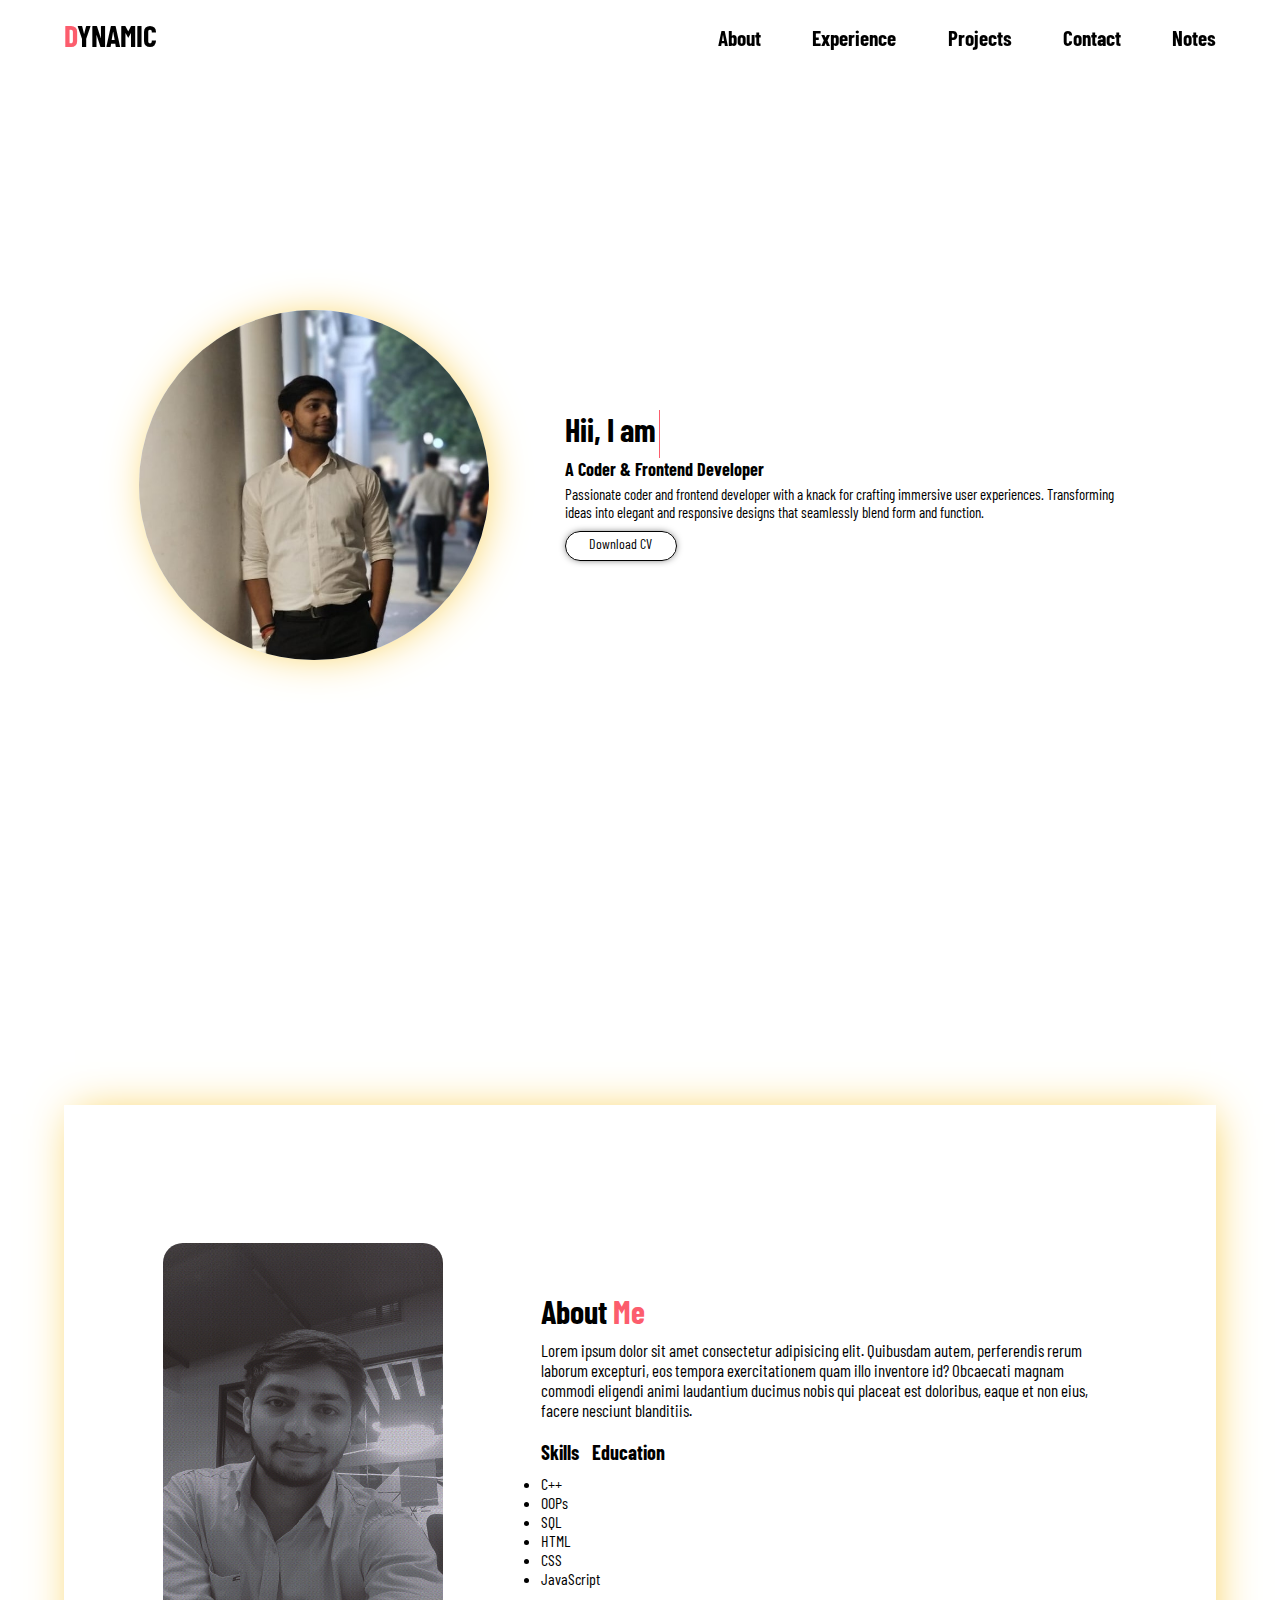
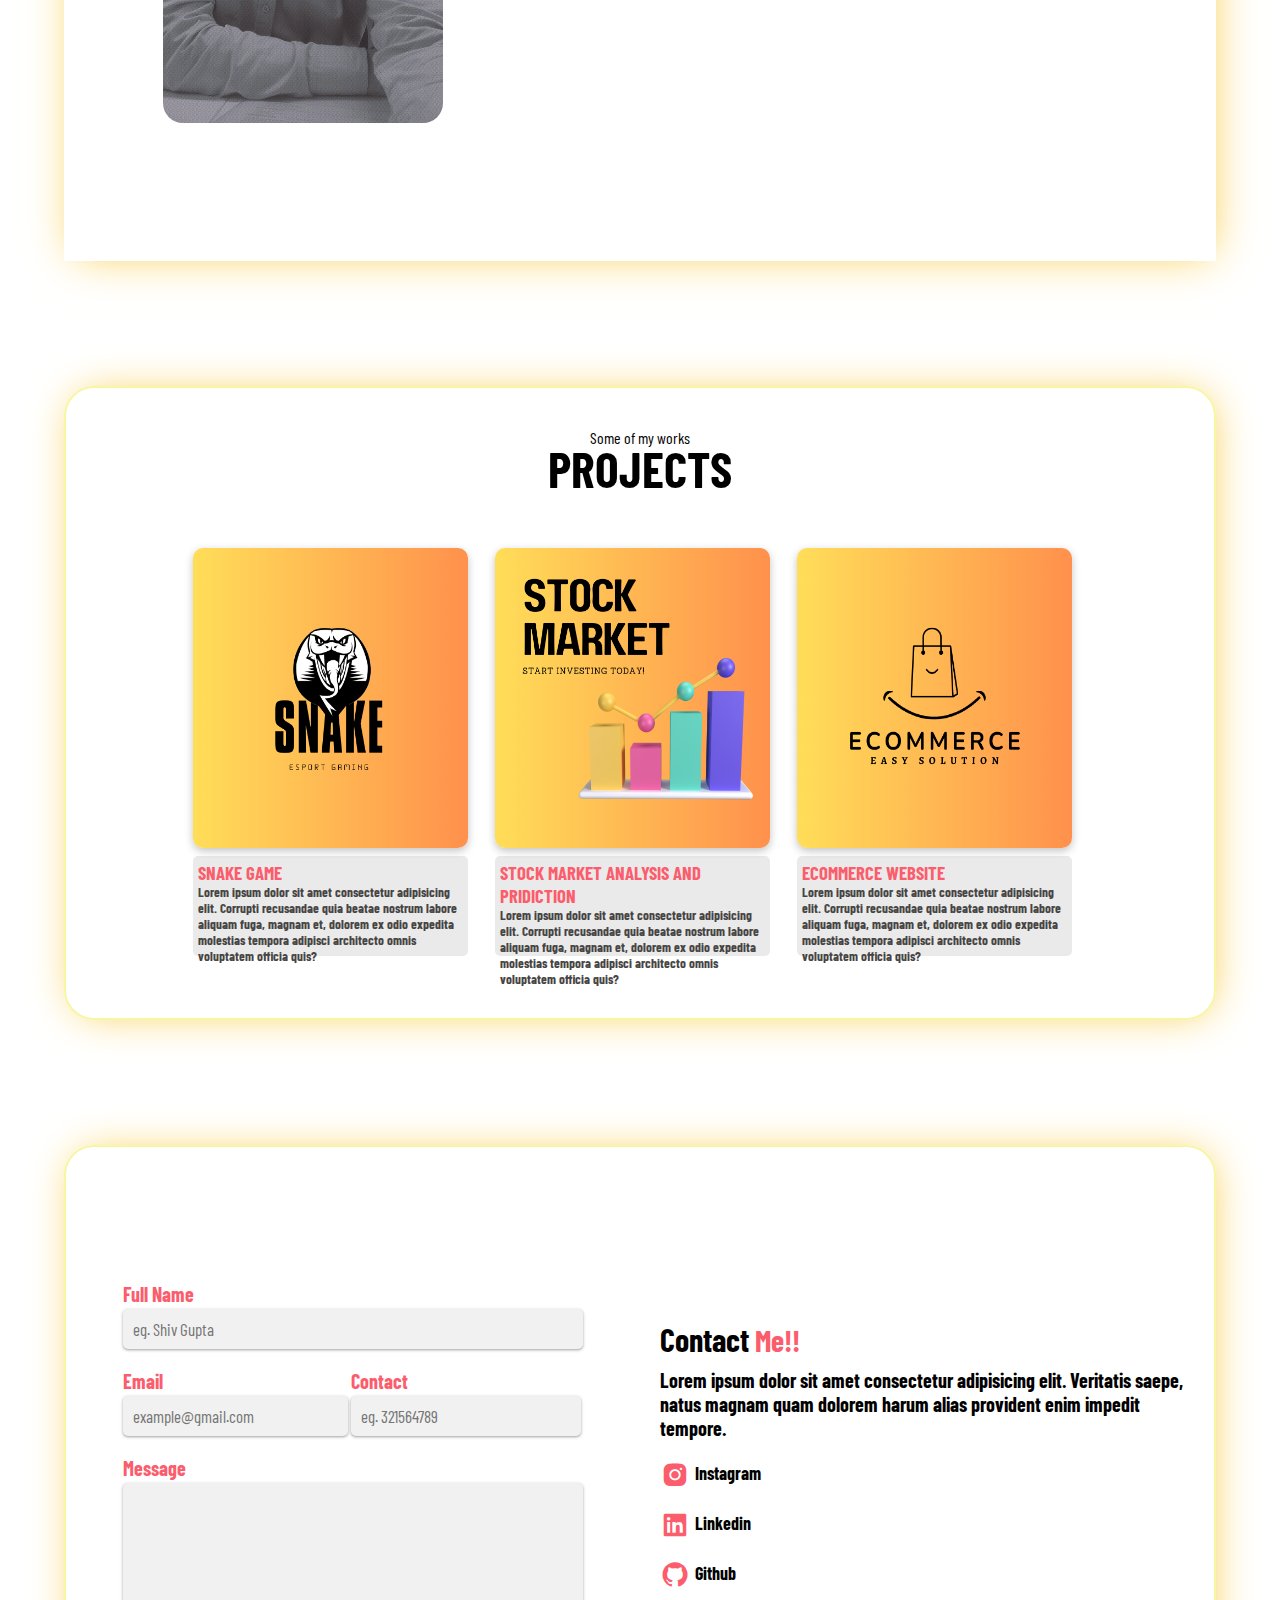
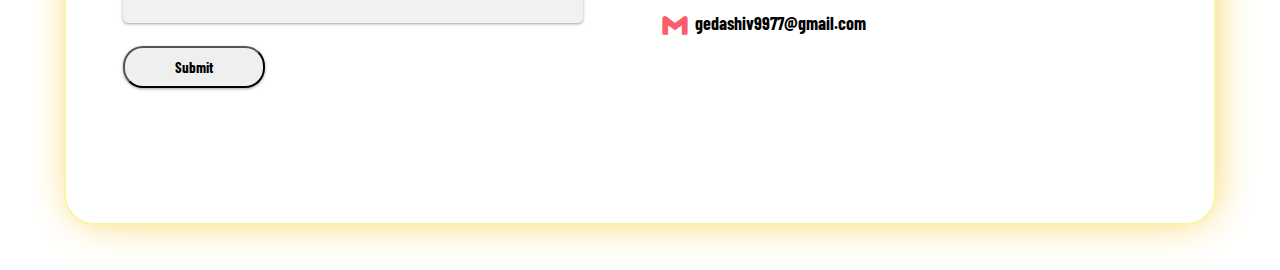
==== index.html @ 71f91b1f "all files uploaded" ====
<!DOCTYPE html>
<html lang="en">
<head>
    <meta charset="UTF-8">
    <meta name="viewport" content="width=device-width, initial-scale=1.0">
    <title>Shiv Gupta</title>
    <link rel="stylesheet" href="style.css">
    <link rel="stylesheet" href="utils.css">
    <link rel="preconnect" href="https://fonts.googleapis.com">
    <link rel="preconnect" href="https://fonts.gstatic.com" crossorigin>
    <link href="https://fonts.googleapis.com/css2?family=Barlow+Condensed&family=Rubik&display=swap" rel="stylesheet">
    <link href='https://unpkg.com/boxicons@2.1.4/css/boxicons.min.css' rel='stylesheet'>
</head>
<body>
    <header>
        <div id="header-container" class="flex-space-between">
            <div id="left">
                <p><span class="red">D</span>YNAMIC</p>
            </div>
            <div id="right">
                <ul class="flex-both-center list-style-none" id="header-ul">
                    <li><a href="#about-container">About</a></li>
                    <li><a href="experience.html">Experience</a></li>
                    <li><a href="#project-container">Projects</a></li>
                    <li><a href="#contact-container">Contact</a></li>
                    <li><a href="notes.html" target="_blank">Notes</a></li>
                </ul>
                <i class='bx bx-list-ul'></i>
            </div>
        </div>
    </header>
    <main>
        <div id="front-container" class="flex-space-evenly">
            <div id="profile-pic" class="fade-border">
                <img src="img/profile-pic.jpg" alt="profile-pic">
            </div>
            <div id="profile-content">
                <h1>Hii, I am <span class="red">Shiv Gupta</span></h1>
                <h4>A Coder & Frontend Developer</h4>
                <p>Passionate coder and frontend developer with a knack for crafting immersive user experiences. Transforming ideas into elegant and responsive designs that seamlessly blend form and function.</p>
                <a href="img/profile-pic.jpg" download="Resume-shivGupta">Download CV</a>
            </div>
        </div>
        <div id="about-container" class="flex-both-center">
            <div id="about-container2" class="fade-border flex-space-evenly">
                <div id="about-pic">
                    <img src="img/about-pic.jpg" alt="profile-pic">
                </div>
                <div id="about-about">
                    <h1>About <span class="red">Me</span></h1>
                    <p>Lorem ipsum dolor sit amet consectetur adipisicing elit. Quibusdam autem, perferendis rerum laborum excepturi, eos tempora exercitationem quam illo inventore id? Obcaecati magnam commodi eligendi animi laudantium ducimus nobis qui placeat est doloribus, eaque et non eius, facere nesciunt blanditiis.</p>
                    <h4 id="skills-btn">Skills</h4>
                    <h4 id="edu-btn">Education </h4>
                    <div id="skills">
                        <li>C++</li>
                        <li>OOPs</li>
                        <li>SQL</li>
                        <li>HTML</li>
                        <li>CSS</li>
                        <li>JavaScript</li>
                    </div>
                    <div id="edu">
                        <li>12th <br> Kendriya Vidyalaya I.T.B.P. Karera <br> percentage: 80.8</li>
                    </div>
                </div>
            </div>
        </div>
        <div id="project-container" class="flex-both-center">
            <div id="project-container2" class="fade-border">
                <p>Some of my works</p>
                <h1>PROJECTS</h1>
                <div id="project-list" class="flex-space-evenly">
                    <div id = "project1" class="project">
                        <div class="project-hover-content flex-both-center">
                            <h5>Lorem ipsum dolor sit amet consectetur adipisicing elit. Ullam molestiae culpa hic ipsum voluptatum sit minus distinctio quod in dolor.</h5>
                            <a class="text-deco-none" href="https://github.com/26-Shiv-Gupta/Snake-Game" target="_blank">Git Hub</a>
                        </div>
                        <input type="button" value="know more" class="project-know-more">
                        <img src="img/PROJECT SNAKE GAME.png" alt="image">
                        <div class="project-about">
                            <h3 class="red">SNAKE GAME</h3>
                            <h5>Lorem ipsum dolor sit amet consectetur adipisicing elit. Corrupti recusandae quia beatae nostrum labore aliquam fuga, magnam et, dolorem ex odio expedita molestias tempora adipisci architecto omnis voluptatem officia quis?</h5>
                        </div>
                    </div>
                    <div id = "project2" class="project">
                        <div class="project-hover-content flex-both-center">
                            <h5>Lorem ipsum dolor sit amet consectetur adipisicing elit. Ullam molestiae culpa hic ipsum voluptatum sit minus distinctio quod in dolor.</h5>
                            <a class="text-deco-none" href="https://github.com/26-Shiv-Gupta/Stock_Market_analysis_and_prediction" target="_blank">Git Hub</a>
                        </div>
                        <input type="button" value="know more" class="project-know-more">
                        <img src="img/PROJECT STOCK MARKET.png" alt="image">
                        <div class="project-about">
                            <h3 class="red">STOCK MARKET ANALYSIS AND PRIDICTION</h3>
                            <h5>Lorem ipsum dolor sit amet consectetur adipisicing elit. Corrupti recusandae quia beatae nostrum labore aliquam fuga, magnam et, dolorem ex odio expedita molestias tempora adipisci architecto omnis voluptatem officia quis?</h5>
                        </div>
                    </div>
                    <div id = "project3" class="project">
                        <div class="project-hover-content flex-both-center">
                            <h5>Lorem ipsum dolor sit amet consectetur adipisicing elit. Ullam molestiae culpa hic ipsum voluptatum sit minus distinctio quod in dolor.</h5>
                            <a class="text-deco-none" href="https://github.com/26-Shiv-Gupta/Ecommerce-Website" target="_blank">Git Hub</a>
                        </div>
                        <input type="button" value="know more" class="project-know-more">
                        <img src="img/PROJECT ECOMMERCE WEBSITE.png" alt="image">
                        <div class="project-about">
                            <h3 class="red">ECOMMERCE WEBSITE</h3>
                            <h5>Lorem ipsum dolor sit amet consectetur adipisicing elit. Corrupti recusandae quia beatae nostrum labore aliquam fuga, magnam et, dolorem ex odio expedita molestias tempora adipisci architecto omnis voluptatem officia quis?</h5>
                        </div>
                    </div>
                </div>
            </div>
        </div>
        <div id="contact-container" class="flex-both-center">
            <div id="contact-container2" class="fade-border flex-space-around">
                <div id="message-container" class="flex-both-center">
                    <form id="message-container2">
                        <div id="name" class = "message-input">
                            <h4 class="red">Full Name</h4>
                            <input type="text" class="input-style" required placeholder="eg. Shiv Gupta">
                        </div>
                        <div id="email" class = "message-input">
                            <h4 class="red">Email</h4>
                            <input type="email" class="input-style" required placeholder="example@gmail.com">
                        </div>
                        <div id="contact" class = "message-input">
                            <h4 class="red">Contact</h4>
                            <input type="tel" class="input-style" pattern="[0-9]{10}" required placeholder="eg. 321564789">
                        </div>
                        <div id="message" class = "message-input">
                            <h4 class="red">Message</h4>
                            <textarea name="text" class="input-style" cols="30" rows="10"></textarea>
                        </div>
                        <div id="submit-btn">
                            <button type="submit">Submit</button>
                        </div>
                    </form>
                </div>
                <div id="contact-data">
                    <h1>Contact <span class="red">Me!!</span></h1>
                    <h4>Lorem ipsum dolor sit amet consectetur adipisicing elit. Veritatis saepe, natus magnam quam dolorem harum alias provident enim impedit tempore.</h4>
                    <a href="#" class="text-deco-none"><i class='bx bxl-instagram-alt'></i><span>Instagram</span></a><br>
                    <a href="#" class="text-deco-none"><i class='bx bxl-linkedin-square' ></i><span>Linkedin</span><br></a>
                    <a href="#" class="text-deco-none"><i class='bx bxl-github' ></i><span>Github</span></a><br>
                    <a href="#" class="text-deco-none"><i class='bx bxl-gmail' ></i> <span>gedashiv9977@gmail.com</span></a>
                </div>
            </div>
        </div>
    </main>
    <script src="script.js"></script>
</body>
</html>
---- style.css ----
*{
    padding: 0;
    margin: 0;
    box-sizing: border-box;
    font-family: 'Barlow Condensed', sans-serif;
}

/* ---- INDEX.HTML ---- */
#header-container{
    width: 100vw;
    height: 70px;
    padding: 0 5vw;
    position: fixed;
    z-index: 99999;
    background-color: rgba(255, 255, 255, 0.9);
}
#header-container #left{
    font-size: 30px;
    font-weight: bolder;
}
#header-container #right{
    position: relative;
}
#header-container #right ul li{
    margin-left: 4vw;
    height: 30px;
    padding-top: 5px;
    position: relative;
}
#header-container #right i{
    display: none;
}
#header-container #right ul li a{
    width: 100px;
    font-size: 21px;
    font-weight: bold;
}
#header-container #right ul li a::after
{
    content: "";
    position: absolute;
    background-color: #FC5D6D;
    height: 3px;
    width: 0;
    bottom: -2px;
    left: -2px;
    transition: 0.3s ease-in;
}
#header-container #right ul li a:hover::after{
    width: 110%;
}
#header-container #right ul li .active{
    color: #FC5D6D
}
#front-container{
    height: 100vh;
    width: 100vw;
    padding: 70px 5vw 0 5vw;
}
#front-container #profile-content{
    text-wrap: wrap;
    width: 50%;
}
#front-container #profile-content h1{
    position: relative;
    width: 220px;
}
#front-container #profile-content h1::after{
    content: "";
    position: absolute;
    height: 100%;
    width: 70%;
    left: 43%;
    background-color: rgb(255, 255, 255);
    animation: typing 2s steps(10) 0.5s infinite alternate none;
    border-left: 1px solid #FC5D6D;
}
@keyframes typing {
    100%{
        left: 100%;
        width: 0%;
    }
}
#front-container #profile-content h4{
    font-size: 18px;
    margin-bottom: 5px;
}
#front-container #profile-content p{
    font-size: 15px;
    margin-bottom: 10px;
}
#front-container #profile-content a{
    width: 112px;
    height: 30px;
    border-radius: 20px;
    border: 1px solid;
    font-size: 14px;
    cursor: pointer;
    box-shadow: 0px 0px 8px -3px black;
    display: inline-block;
    color: black;
    text-align: center;
    padding-top: 3px;
    text-decoration: none;
}
#front-container #profile-content a:hover{
    background-color: #8fe1e1;
    font-weight: bold;
}
#front-container #profile-pic{
    height: 350px;
    width: 350px;
    background-color: aliceblue;
    border-radius: 200px;
    overflow: hidden;
}
#front-container #profile-pic img{
    width: 131%;
    height: 173%;
}
@media (max-width: 850px) {
    #front-container{
        flex-direction: column;
        padding: 0 0;
    }   
}
@media (max-width: 600px){
    #header-container #right ul{
        position: absolute;
        display: block;
        padding-top: 30px;
        flex-direction: column;
        top: -20px;
        left: 55px;
        background-color: #FC5D6D;
        height: 100vh;
        width: 0;
    }
    #header-container #right ul li{
        margin-left: 0;
        width: 100%;
        padding-left: 10px;
        padding-bottom: 30px;
        /* opacity: 0; */
        display: none;
    }
    #header-container #right i{
        display: block;
        font-size: 30px;
    }
    #header-container #right ul li a::after{
        display: none;
    }
    #front-container #profile-pic{
        height: 300px;
        width: 300px;
    }
    #front-container #profile-content {
        width: 70%;
    }
}

/*** about ***/
#about-container{
    padding: 85px 5vw 5vh 5vw;
    margin-top: 120px;
}
#about-container #about-container2{
    min-width: 90vw;
    min-height: 84vh;
}
#about-container2 #about-pic{
    width: 280px;
    height: 480px;
}
#about-container2 img{
    height: 100%;
    width: 100%;
    border-radius: 20px;
}
#about-container2 #about-about{
    max-width: 50%;
    position: relative;
}
#about-about p{
    margin-bottom: 20px;
    font-size: 17px;
}
#about-about h4{
    display: inline-block;
    font-size: 20px;
    margin: 0 10px 10px 0;
    cursor: pointer;
    position: relative;
}
#about-about #skills{
    width: 250px;
    height: 200px;
}
#about-about #edu{
    width: 250px;
    height: 200px;
    position: absolute;
    background-color: white;
    bottom: 0;
    opacity: 0;
}
/* #skills-btn::after, #edu-btn::after{
    content: "";
    position: absolute;
    bottom: -2px;
    left: 0;
    width: 100%;
    height: 3px;
    background-color: #FC5D6D;
}
#edu-btn::after{
    width: 0;
} */
@media (max-width: 1025px){
    #about-container #about-container2{
        flex-direction: column;
    }
    #about-container2 #about-pic{
        margin: 40px 0;
    }
    #about-container2 #about-about{
        max-width: 70vw;
    }
    #about-about h1{
        text-align: center;
    }
}
















#project-container{
    padding:80px 5vw 5vh 5vw;
    width: 100vw;
}
#project-container #project-container2{
    width: 90vw;
    padding-top: 50px;
    border: 2px solid rgb(246, 246, 163);
    border-radius: 30px;
}
#project-container2 p{
    text-align: center;
    line-height: 0;
}
#project-container2 h1{
    text-align: center;
    font-size: 50px;
    margin-bottom: 40px;
}
#project-container2 #project-list{
    width: 70%;
    margin: auto;
    flex-wrap: wrap;
}
#project-list .project{
    height: 400px;
    margin: 0 15px 70px 0;
    width: 30%;
    min-width: 270px;
    position: relative;
    cursor: pointer;
}
.project input{
    position: absolute;
    bottom: 27%;
    right: 2%;
    display: none;
}
#project-list .project img{
    width: 100%;
    height: 75%;
    border-radius: 10px;
    margin-bottom: 5px;
    box-shadow: rgba(0, 0, 0, 0.24) 0px 3px 8px;
}
.project .project-about{
    width: 100%;
    height: 25%;
    background-color: rgb(234, 234, 234);
    border-radius: 5px;
    padding: 5px;
}
.project .project-about h5{
    color: rgb(71, 68, 68);
}
@media (max-width: 1360px){
    #project-container2 #project-list{
        width: 80%;
    }
}
@media (max-width: 1200px){
    #project-container2 #project-list{
        width: 90%;
    }
}
.project .project-hover-content{
    height: 10%;
    width: 100%;
    background-color: rgba(255, 255, 255, 0.9);
    border-radius: 10px 10px 50% 50%;
    position: absolute;
    flex-direction: column;
    padding: 10%;
    text-align: center;
    opacity: 0;
    transition: all 0.4s;
}
.project .project-hover-content h5{
    margin-bottom: 10px;
}
.project-hover-content a{
    opacity: 0;
    border: 3px solid rgb(98, 98, 98);
    padding: 5px 15px;
    border-radius: 5px;
    transition: opacity 0.5s;
    font-weight: bold;
}
.project-hover-content a:hover{
    border: 3px solid black;
}
.project:hover .project-hover-content{
    height: 75%;
    opacity: 1;
    border-radius: 10px;
}
.project:hover .project-hover-content a{
    opacity: 1;
}
#contact-container{
    padding:80px 5vw 5vh 5vw;
    width: 100vw;
}
#contact-container #contact-container2{
    width: 90vw;
    /* height: 100vh; */
    padding: 15vh 0;
    border: 2px solid rgb(246, 246, 163);
    border-radius: 30px;
}
#contact-container2 #message-container{
    /* background-color: #79e775; */
    width: 50%;
}
#contact-container2 #message-container2{
    width: 80%;
    /* background-color: yellow; */
}
#message-container .message-input .input-style{
    width: 100%;
    height: 40px;
    margin-bottom: 20px;
    padding-left: 10px;
    font-size: 17px;
    outline: none;
    border: none;
    border-radius: 5px;
    background-color: rgb(241, 241, 241);
    box-shadow: rgba(60, 64, 67, 0.3) 0px 1px 2px 0px, rgba(60, 64, 67, 0.15) 0px 1px 3px 1px;
}
#message-container textarea{
    padding-bottom: 140px;
    overflow: hidden;
    resize: none;
}
.message-input h4{
    margin-bottom: 3px;
    font-size: 20px;
}
#message-container #email{
    width: 49%;
    display: inline-block;
}
#message-container #contact{
    width: 50%;
    display: inline-block;
}
#message-container button{
    padding: 10px 50px;
    border-radius: 20px;
    font-weight: bold;
    font-size: 15px;
    color: black;
    cursor: pointer;
    box-shadow: rgba(60, 64, 67, 0.3) 0px 1px 2px 0px, rgba(60, 64, 67, 0.15) 0px 1px 3px 1px;
}
#message-container button:hover{
    background-color: #8fe1e1;
}
#contact-container2 #contact-data{
    /* background-color: #8fe1e1; */
    width: 50%;
    position: relative;
    padding: 20px;
}
#contact-data h4, h1{
    padding-bottom: 10px;
}
#contact-data i{
    margin: 10px 0;
    font-size: 30px;
    color: #FC5D6D;
}
#contact-data span{
    font-size: 18px;
    padding-bottom: 2px;
    position: absolute;
    margin: 12px 0 0 5px;
    font-weight: bold;
}
#contact-data h1 span{
    margin: 0;
    position:static;
    font-size: 30px;
}
#contact-data h4{
    font-size: 20px;
}
@media(max-width: 800px){
    #message-container #email{
        width: 100%;
    }
    #message-container #contact{
        width: 100%;
    }
    #contact-data h1, h4{
        margin-bottom: 20px;
    }
}
@media(max-width: 600px){
    #contact-container #contact-container2{
        width: 90vw;
        /* height: 100vh; */
        padding: 5vh 0;
    }
    #contact-container #contact-container2{
        flex-direction: column;
    }
    #contact-container2 #message-container{
        width: 80vw;
        margin-bottom: 20px;
    }
    #contact-container2 #contact-data{
        width: 80vw;
    }
}

/*** notes ***/
#notes-container{
    padding: 5vh 5vw;
    flex-direction: column;
}
#notes-container #notes-container2{
    width: 90vw;
    flex-wrap: wrap;
    min-height: 90vh;
    flex-direction: column;
}
#notes-container2 h1{
    width: 100%;
    font-size: 40px;
    text-align: center;
    padding: 35px 0;
}
#notes-container2 .notes{
    height: 60px;
    width: 100%;
    width: 400px;
    margin: 5px 10px;
    background-color: rgb(228, 228, 228);
    border-radius: 10px;
}
.notes h3{
    padding: 10px 0 0 10px;
    color: rgb(53, 53, 53);
}
.notes h5{
    padding-left: 10px;
    color: rgb(110, 109, 109);
}
#notes-container3{
    max-width: 400px;
    flex-direction: column;
}
@media (max-width: 500px) {
    #notes-container2 .notes{
        width: 80vw;
    }
}
@media (min-width: 501px){
    #notes-container3 .notes:hover{
        width: 406px;
        height: 65px;
        margin: 2.5px 0;
    }
}
.pdf{
    height: 100vh;
    width: 100vw;
    background-color: rgba(255, 255, 255, 0.5);
    position:fixed;
    left: 0;
    top: 0;
    display: flex;
    justify-content: center;
    padding: 40px 0;
}
.pdf iframe{
    width: 90vw;
}
---- utils.css ----
.flex-both-center{
    display: flex;
    align-items: center;
    justify-content: center;
}

.flex-space-evenly{
    display: flex;
    align-items: center;
    justify-content: space-evenly;
}
 
.flex-space-between{
    display: flex;
    align-items: center;
    justify-content: space-between;
}
.flex-space-around{
    display: flex;
    align-items: center;
    justify-content: space-around;
}
.align-center{
    display: flex;
    align-items: center;
}
.list-style-none li{
    list-style: none;
}
.list-style-none li a{
    text-decoration: none;
    color: black;
}
.red{
    color: #FC5D6D;
}
.yellow{
    color: #F8CB46;
}
.fade-border{
    box-shadow: 3px 1px 43px -8px #F8CB46;
}
.text-deco-none{
    text-decoration: none;
    color:black;
}
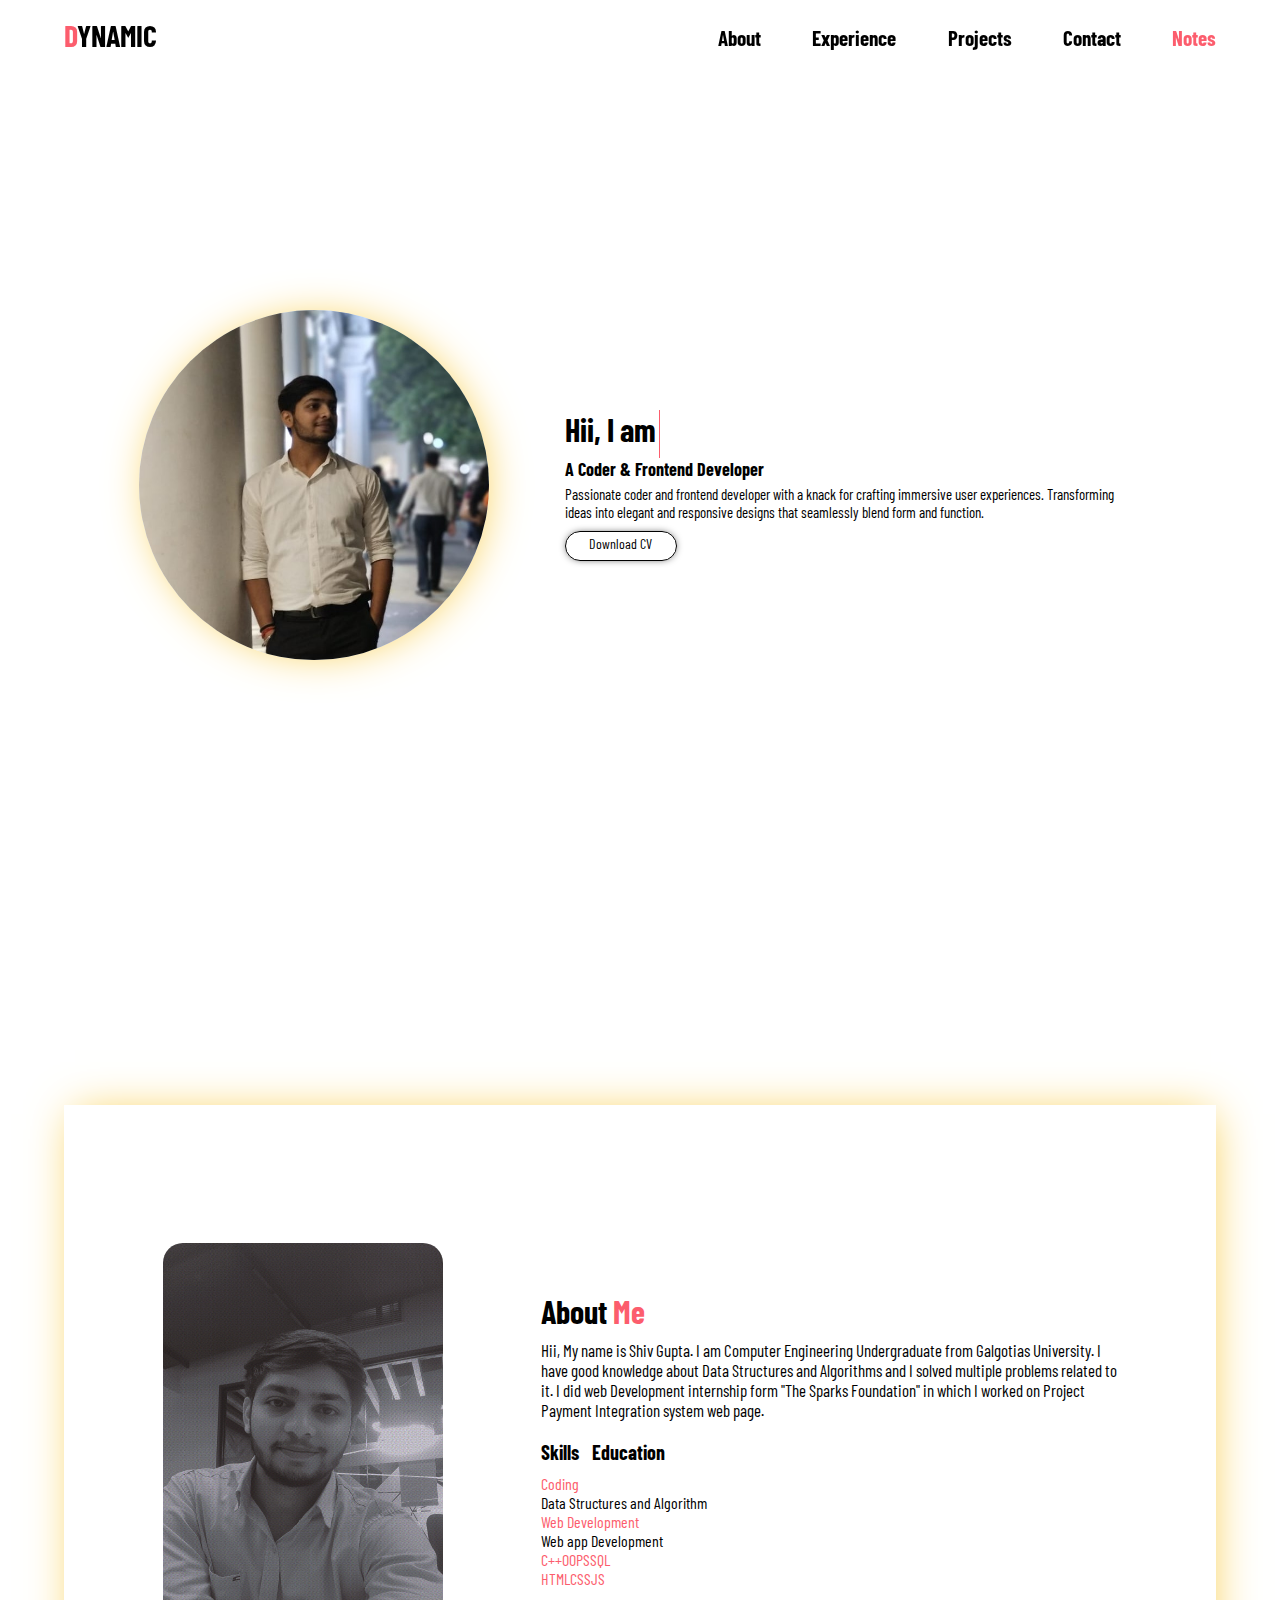
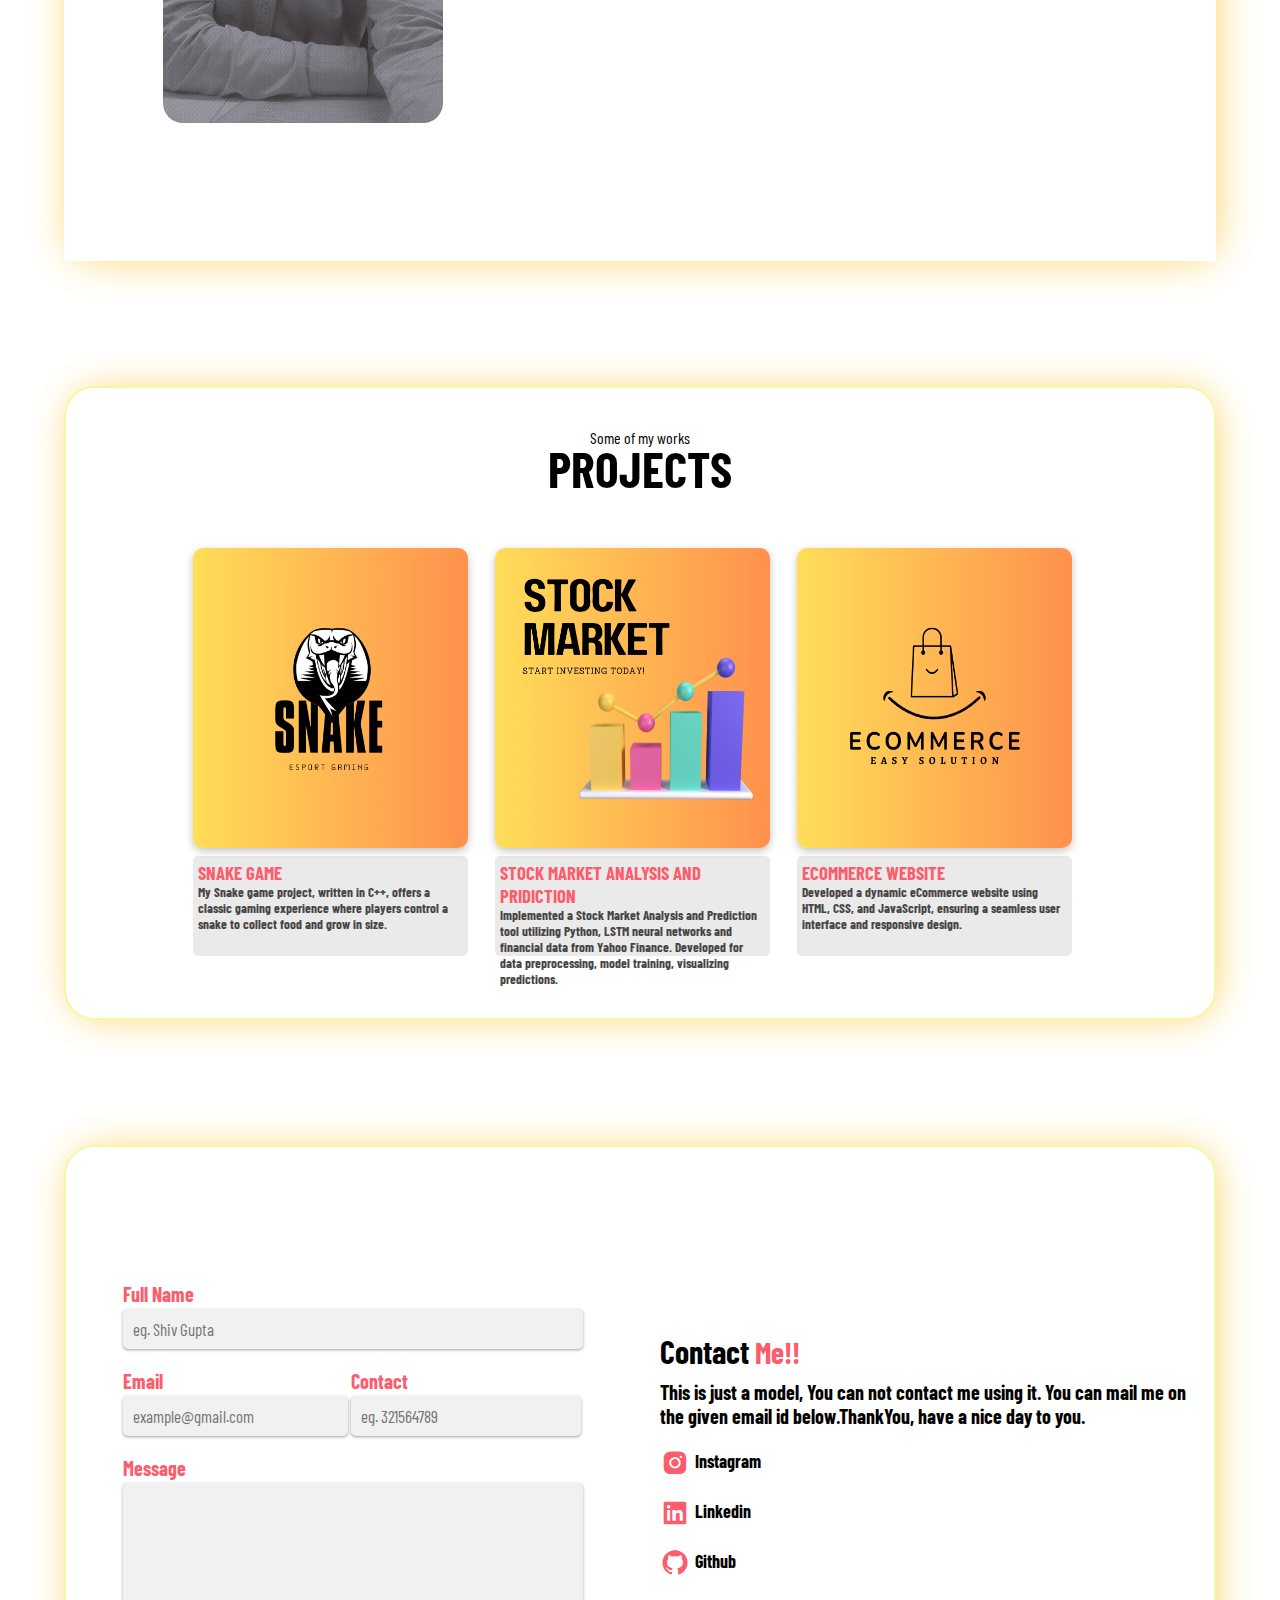
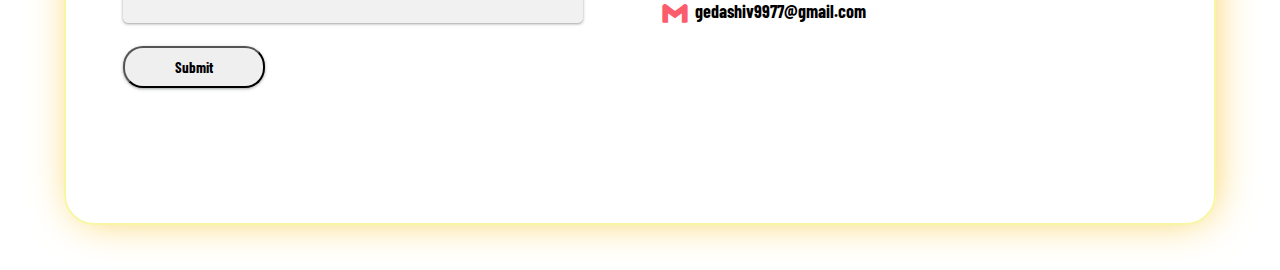
==== commit 32064def: "Update index.html" ====
--- a/index.html
+++ b/index.html
@@ -15,15 +15,15 @@
     <header>
         <div id="header-container" class="flex-space-between">
             <div id="left">
-                <p><span class="red">D</span>YNAMIC</p>
+                <a href="#front-container" class="text-deco-none"><p><span class="red">D</span>YNAMIC</p></a>
             </div>
             <div id="right">
                 <ul class="flex-both-center list-style-none" id="header-ul">
                     <li><a href="#about-container">About</a></li>
-                    <li><a href="experience.html">Experience</a></li>
+                    <li><a href="javascript:void(0);"><span class="grey">Experience</span></a></li>
                     <li><a href="#project-container">Projects</a></li>
                     <li><a href="#contact-container">Contact</a></li>
-                    <li><a href="notes.html" target="_blank">Notes</a></li>
+                    <li><a href="notes.html" target="_blank"><span class="red black">Notes</span></a></li>
                 </ul>
                 <i class='bx bx-list-ul'></i>
             </div>
@@ -38,7 +38,7 @@
                 <h1>Hii, I am <span class="red">Shiv Gupta</span></h1>
                 <h4>A Coder & Frontend Developer</h4>
                 <p>Passionate coder and frontend developer with a knack for crafting immersive user experiences. Transforming ideas into elegant and responsive designs that seamlessly blend form and function.</p>
-                <a href="img/profile-pic.jpg" download="Resume-shivGupta">Download CV</a>
+                <a href="img/Resume.pdf" download="Resume-shivGupta">Download CV</a>
             </div>
         </div>
         <div id="about-container" class="flex-both-center">
@@ -48,19 +48,19 @@
                 </div>
                 <div id="about-about">
                     <h1>About <span class="red">Me</span></h1>
-                    <p>Lorem ipsum dolor sit amet consectetur adipisicing elit. Quibusdam autem, perferendis rerum laborum excepturi, eos tempora exercitationem quam illo inventore id? Obcaecati magnam commodi eligendi animi laudantium ducimus nobis qui placeat est doloribus, eaque et non eius, facere nesciunt blanditiis.</p>
+                    <p>Hii, My name is Shiv Gupta. I am Computer Engineering Undergraduate from Galgotias University. I have good knowledge about Data Structures and Algorithms and I solved multiple problems related to it. I did web Development internship form "The Sparks Foundation" in which I worked on Project Payment Integration system web page.</p>
                     <h4 id="skills-btn">Skills</h4>
                     <h4 id="edu-btn">Education </h4>
-                    <div id="skills">
-                        <li>C++</li>
-                        <li>OOPs</li>
-                        <li>SQL</li>
-                        <li>HTML</li>
-                        <li>CSS</li>
-                        <li>JavaScript</li>
+                    <div id="skills" class="list-style-none">
+                        <li><span class="red">Coding</span><br>Data Structures and Algorithm</li>
+                        <li><span class="red">Web Development</span><br>Web app Development</li>
+                        <li><span class="red">C++</span><span class="red">OOPS</span><span class="red">SQL</span></li>
+                        <li><span class="red">HTML</span><span class="red">CSS</span><span class="red">JS</span></li>
                     </div>
-                    <div id="edu">
-                        <li>12th <br> Kendriya Vidyalaya I.T.B.P. Karera <br> percentage: 80.8</li>
+                    <div id="edu" class="list-style-none">
+                        <li><span class="red">2018 - 10<sup>th</sup></span><br> Kendriya Vidyalaya I.T.B.P. Karera <br> percentage: 64.8</li>
+                        <li><span class="red">2020 - 12<sup>th</sup></span><br> Kendriya Vidyalaya I.T.B.P. Karera <br> percentage: 80.8</li>
+                        <li><span class="red">2020-2024 - B.Tech</span><br> Galgotias University, Greater Noisa<br> CGPA: 7.9</li>
                     </div>
                 </div>
             </div>
@@ -72,38 +72,39 @@
                 <div id="project-list" class="flex-space-evenly">
                     <div id = "project1" class="project">
                         <div class="project-hover-content flex-both-center">
-                            <h5>Lorem ipsum dolor sit amet consectetur adipisicing elit. Ullam molestiae culpa hic ipsum voluptatum sit minus distinctio quod in dolor.</h5>
+                            <h5>Technology used : C++ <br>December 2023</h5>
                             <a class="text-deco-none" href="https://github.com/26-Shiv-Gupta/Snake-Game" target="_blank">Git Hub</a>
                         </div>
                         <input type="button" value="know more" class="project-know-more">
                         <img src="img/PROJECT SNAKE GAME.png" alt="image">
                         <div class="project-about">
                             <h3 class="red">SNAKE GAME</h3>
-                            <h5>Lorem ipsum dolor sit amet consectetur adipisicing elit. Corrupti recusandae quia beatae nostrum labore aliquam fuga, magnam et, dolorem ex odio expedita molestias tempora adipisci architecto omnis voluptatem officia quis?</h5>
+                            <h5>My Snake game project, written in C++, offers a classic gaming experience where players control a snake to collect food and grow in size.</h5>
                         </div>
                     </div>
                     <div id = "project2" class="project">
                         <div class="project-hover-content flex-both-center">
-                            <h5>Lorem ipsum dolor sit amet consectetur adipisicing elit. Ullam molestiae culpa hic ipsum voluptatum sit minus distinctio quod in dolor.</h5>
+                            <h5>Technology used : Python & LSTM <br>April 2023 - June 2023</h5>
                             <a class="text-deco-none" href="https://github.com/26-Shiv-Gupta/Stock_Market_analysis_and_prediction" target="_blank">Git Hub</a>
                         </div>
                         <input type="button" value="know more" class="project-know-more">
                         <img src="img/PROJECT STOCK MARKET.png" alt="image">
                         <div class="project-about">
                             <h3 class="red">STOCK MARKET ANALYSIS AND PRIDICTION</h3>
-                            <h5>Lorem ipsum dolor sit amet consectetur adipisicing elit. Corrupti recusandae quia beatae nostrum labore aliquam fuga, magnam et, dolorem ex odio expedita molestias tempora adipisci architecto omnis voluptatem officia quis?</h5>
+                            <h5>Implemented a Stock Market Analysis and Prediction tool utilizing Python, LSTM neural networks and financial data from Yahoo Finance. Developed for data preprocessing, model training, visualizing predictions.</h5>
                         </div>
                     </div>
                     <div id = "project3" class="project">
                         <div class="project-hover-content flex-both-center">
-                            <h5>Lorem ipsum dolor sit amet consectetur adipisicing elit. Ullam molestiae culpa hic ipsum voluptatum sit minus distinctio quod in dolor.</h5>
+                            <h5>Technology used : HTML, CSS, JS <br>Oct 2023 - Nov 2023</h5>
                             <a class="text-deco-none" href="https://github.com/26-Shiv-Gupta/Ecommerce-Website" target="_blank">Git Hub</a>
                         </div>
                         <input type="button" value="know more" class="project-know-more">
                         <img src="img/PROJECT ECOMMERCE WEBSITE.png" alt="image">
                         <div class="project-about">
                             <h3 class="red">ECOMMERCE WEBSITE</h3>
-                            <h5>Lorem ipsum dolor sit amet consectetur adipisicing elit. Corrupti recusandae quia beatae nostrum labore aliquam fuga, magnam et, dolorem ex odio expedita molestias tempora adipisci architecto omnis voluptatem officia quis?</h5>
+                            <h5>Developed a dynamic eCommerce website using HTML, CSS, and JavaScript, ensuring a seamless user interface and responsive design.
+                                </h5>
                         </div>
                     </div>
                 </div>
@@ -136,7 +137,7 @@
                 </div>
                 <div id="contact-data">
                     <h1>Contact <span class="red">Me!!</span></h1>
-                    <h4>Lorem ipsum dolor sit amet consectetur adipisicing elit. Veritatis saepe, natus magnam quam dolorem harum alias provident enim impedit tempore.</h4>
+                    <h4>This is just a model, You can not contact me using it. You can mail me on the given email id below.ThankYou, have a nice day to you.</h4>
                     <a href="#" class="text-deco-none"><i class='bx bxl-instagram-alt'></i><span>Instagram</span></a><br>
                     <a href="#" class="text-deco-none"><i class='bx bxl-linkedin-square' ></i><span>Linkedin</span><br></a>
                     <a href="#" class="text-deco-none"><i class='bx bxl-github' ></i><span>Github</span></a><br>
@@ -147,4 +148,4 @@
     </main>
     <script src="script.js"></script>
 </body>
-</html>+</html>
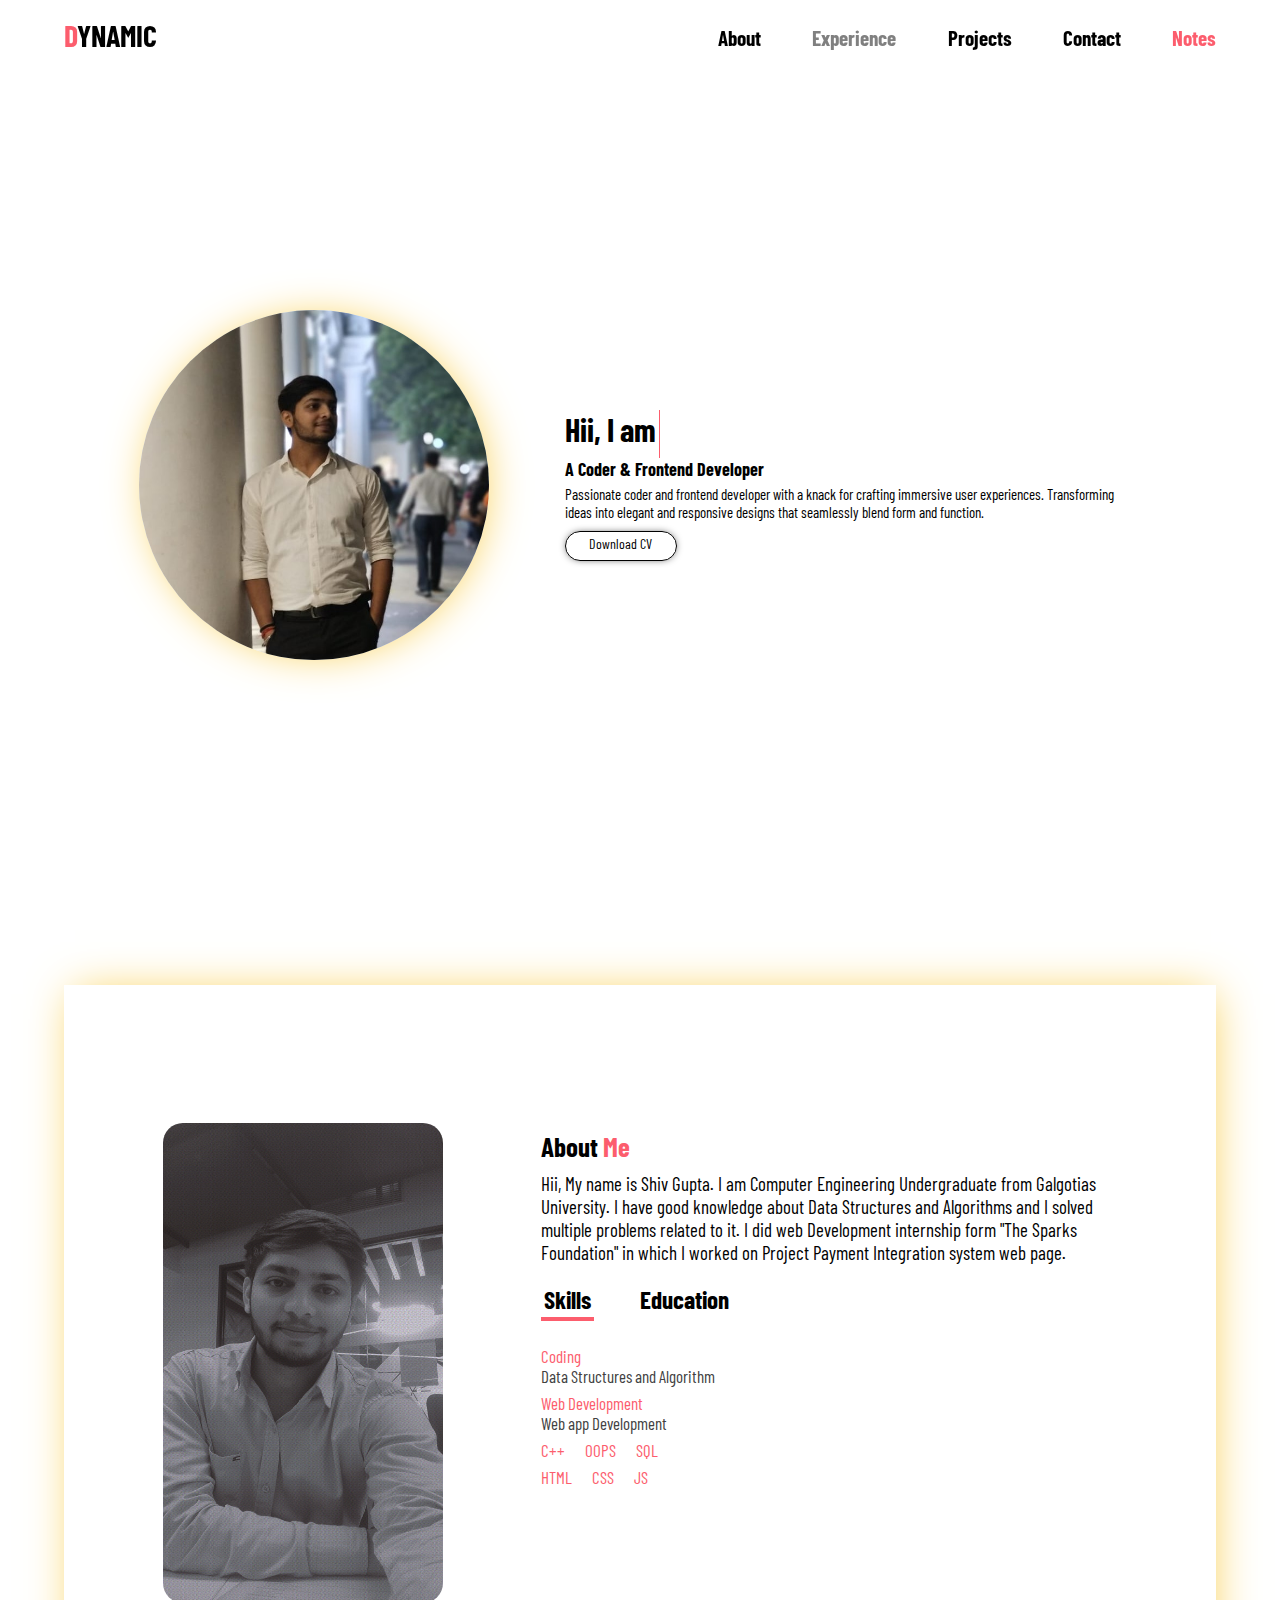
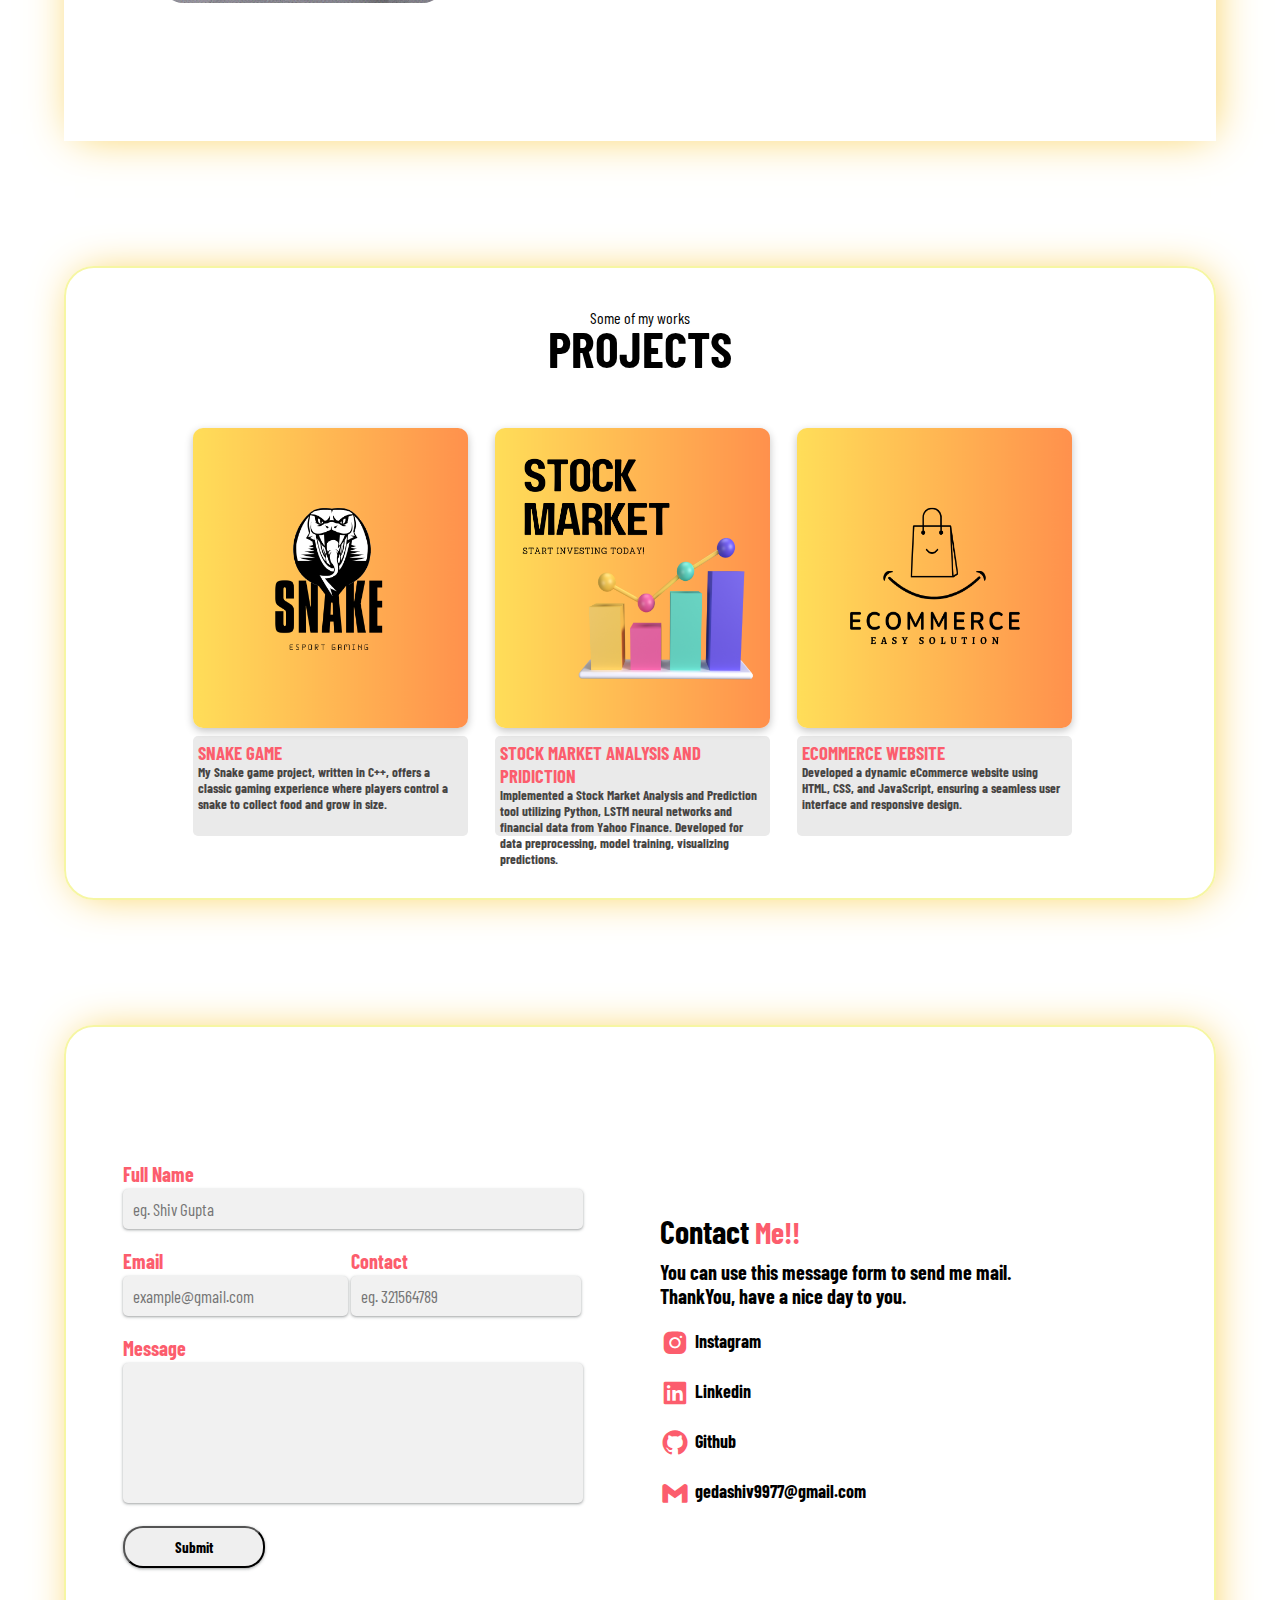
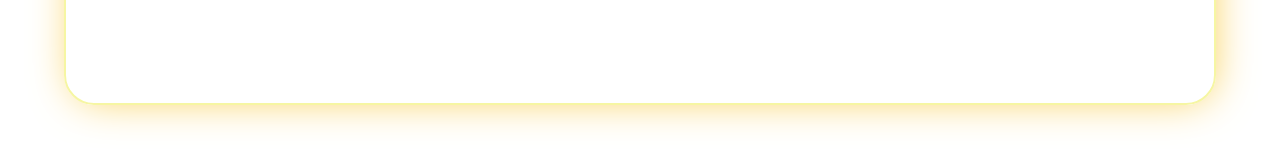
==== commit 97dd90fb: "add contact connection" ====
--- a/index.html
+++ b/index.html
@@ -113,18 +113,19 @@
         <div id="contact-container" class="flex-both-center">
             <div id="contact-container2" class="fade-border flex-space-around">
                 <div id="message-container" class="flex-both-center">
-                    <form id="message-container2">
+                    <form action="https://api.web3forms.com/submit" method="POST" id="message-container2">
+                        <input type="hidden" name="access_key" value="62a45fcd-6b51-4052-8a4f-1a22cfe59fc1">
                         <div id="name" class = "message-input">
                             <h4 class="red">Full Name</h4>
-                            <input type="text" class="input-style" required placeholder="eg. Shiv Gupta">
+                            <input type="text" name="Name" class="input-style" required placeholder="eg. Shiv Gupta">
                         </div>
                         <div id="email" class = "message-input">
                             <h4 class="red">Email</h4>
-                            <input type="email" class="input-style" required placeholder="example@gmail.com">
+                            <input type="email" name="Email" class="input-style" required placeholder="example@gmail.com">
                         </div>
                         <div id="contact" class = "message-input">
                             <h4 class="red">Contact</h4>
-                            <input type="tel" class="input-style" pattern="[0-9]{10}" required placeholder="eg. 321564789">
+                            <input type="tel" name="Contact" class="input-style" pattern="[0-9]{10}" required placeholder="eg. 321564789">
                         </div>
                         <div id="message" class = "message-input">
                             <h4 class="red">Message</h4>
@@ -137,11 +138,11 @@
                 </div>
                 <div id="contact-data">
                     <h1>Contact <span class="red">Me!!</span></h1>
-                    <h4>This is just a model, You can not contact me using it. You can mail me on the given email id below.ThankYou, have a nice day to you.</h4>
-                    <a href="#" class="text-deco-none"><i class='bx bxl-instagram-alt'></i><span>Instagram</span></a><br>
-                    <a href="#" class="text-deco-none"><i class='bx bxl-linkedin-square' ></i><span>Linkedin</span><br></a>
-                    <a href="#" class="text-deco-none"><i class='bx bxl-github' ></i><span>Github</span></a><br>
-                    <a href="#" class="text-deco-none"><i class='bx bxl-gmail' ></i> <span>gedashiv9977@gmail.com</span></a>
+                    <h4>You can use this message form to send me mail. <br>ThankYou, have a nice day to you.</h4>
+                    <a href="javascript:void(0)" class="text-deco-none"><i class='bx bxl-instagram-alt'></i><span>Instagram</span></a><br>
+                    <a href="https://linkedin.com/in/26shivgupta/" class="text-deco-none"><i class='bx bxl-linkedin-square' ></i><span>Linkedin</span><br></a>
+                    <a href="https://github.com/26-Shiv-Gupta" class="text-deco-none"><i class='bx bxl-github' ></i><span>Github</span></a><br>
+                    <a href="javascript:void(0)" class="text-deco-none"><i class='bx bxl-gmail' ></i> <span>gedashiv9977@gmail.com</span></a>
                 </div>
             </div>
         </div>
--- a/style.css
+++ b/style.css
@@ -35,6 +35,7 @@
     font-size: 21px;
     font-weight: bold;
 }
+
 #header-container #right ul li a::after
 {
     content: "";
@@ -52,8 +53,9 @@
 #header-container #right ul li .active{
     color: #FC5D6D
 }
+
 #front-container{
-    height: 100vh;
+    min-height: 100vh;
     width: 100vw;
     padding: 70px 5vw 0 5vw;
 }
@@ -121,8 +123,11 @@
 @media (max-width: 850px) {
     #front-container{
         flex-direction: column;
-        padding: 0 0;
+        padding: 70px 0 0 0;
     }   
+    #front-continer{
+        min-height: 100vh;
+    }
 }
 @media (max-width: 600px){
     #header-container #right ul{
@@ -144,6 +149,9 @@
         /* opacity: 0; */
         display: none;
     }
+    #header-container #right .black{
+        color: black;
+    }
     #header-container #right i{
         display: block;
         font-size: 30px;
@@ -163,7 +171,7 @@
 /*** about ***/
 #about-container{
     padding: 85px 5vw 5vh 5vw;
-    margin-top: 120px;
+    /* margin-top: 120px; */
 }
 #about-container #about-container2{
     min-width: 90vw;
@@ -182,41 +190,46 @@
     max-width: 50%;
     position: relative;
 }
+#about-about h1{
+    font-size: 27px;
+}
 #about-about p{
     margin-bottom: 20px;
-    font-size: 17px;
+    font-size: 19px;
 }
 #about-about h4{
     display: inline-block;
-    font-size: 20px;
-    margin: 0 10px 10px 0;
+    font-size: 25px;
+    margin: 0 40px 25px 0;
+    padding: 0 3px 3px 3px;
     cursor: pointer;
     position: relative;
+    /* border-radius: 7px; */
+}
+#skills-btn{
+    border-bottom: 4px solid #FC5D6D;
 }
 #about-about #skills{
     width: 250px;
-    height: 200px;
+    height: 250px;
+    /* border: 1px solid black; */
+}
+#skills li, #edu li{
+    margin-bottom: 7px;
+    font-size: 17px;
+    color: rgb(65, 65, 65);
+}
+#skills li span{
+    margin-right: 20px;
 }
 #about-about #edu{
     width: 250px;
-    height: 200px;
+    height: 250px;
     position: absolute;
     background-color: white;
     bottom: 0;
     opacity: 0;
 }
-/* #skills-btn::after, #edu-btn::after{
-    content: "";
-    position: absolute;
-    bottom: -2px;
-    left: 0;
-    width: 100%;
-    height: 3px;
-    background-color: #FC5D6D;
-}
-#edu-btn::after{
-    width: 0;
-} */
 @media (max-width: 1025px){
     #about-container #about-container2{
         flex-direction: column;
@@ -232,21 +245,7 @@
     }
 }
 
-
-
-
-
-
-
-
-
-
-
-
-
-
-
-
+/* /*** Projects *** */
 #project-container{
     padding:80px 5vw 5vh 5vw;
     width: 100vw;
@@ -526,4 +525,4 @@
 }
 .pdf iframe{
     width: 90vw;
-}+}
--- a/utils.css
+++ b/utils.css
@@ -37,10 +37,13 @@
 .yellow{
     color: #F8CB46;
 }
+.grey{
+    color: grey;
+}
 .fade-border{
     box-shadow: 3px 1px 43px -8px #F8CB46;
 }
 .text-deco-none{
     text-decoration: none;
     color:black;
-}+}
